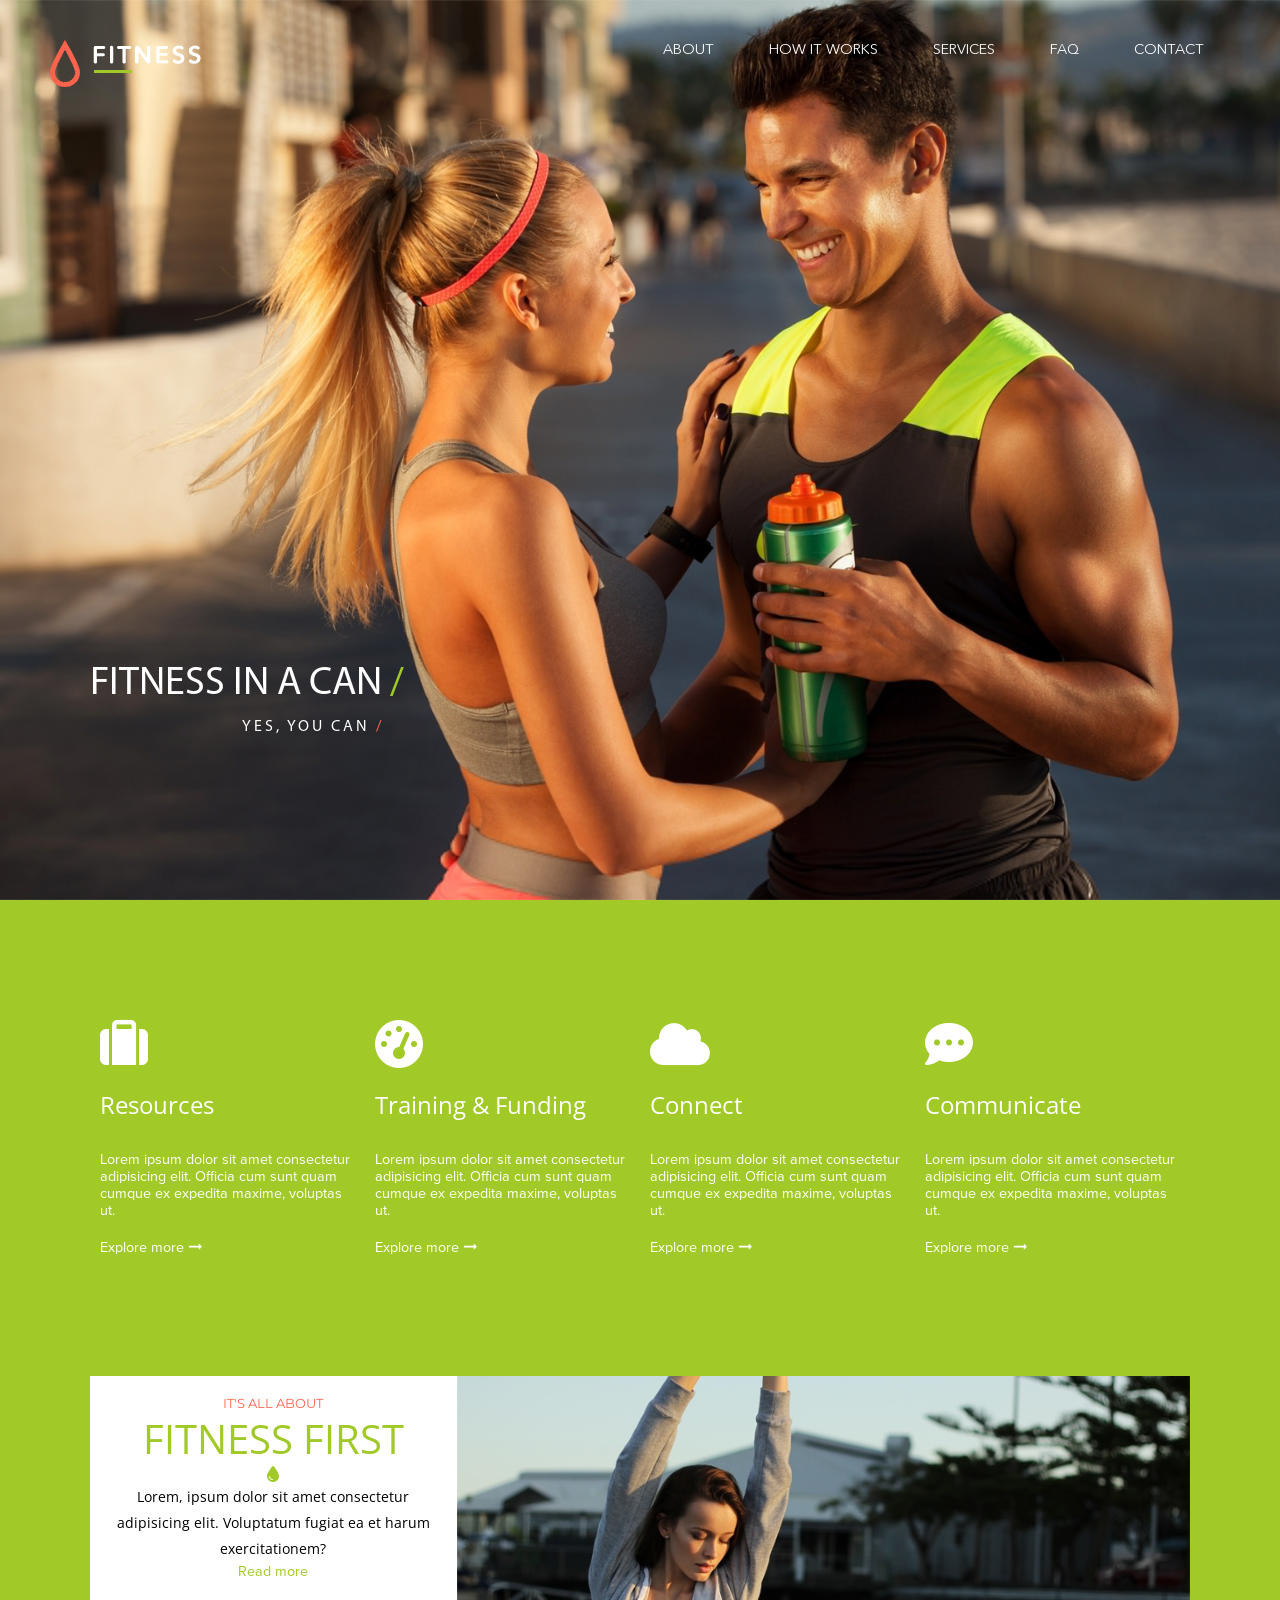
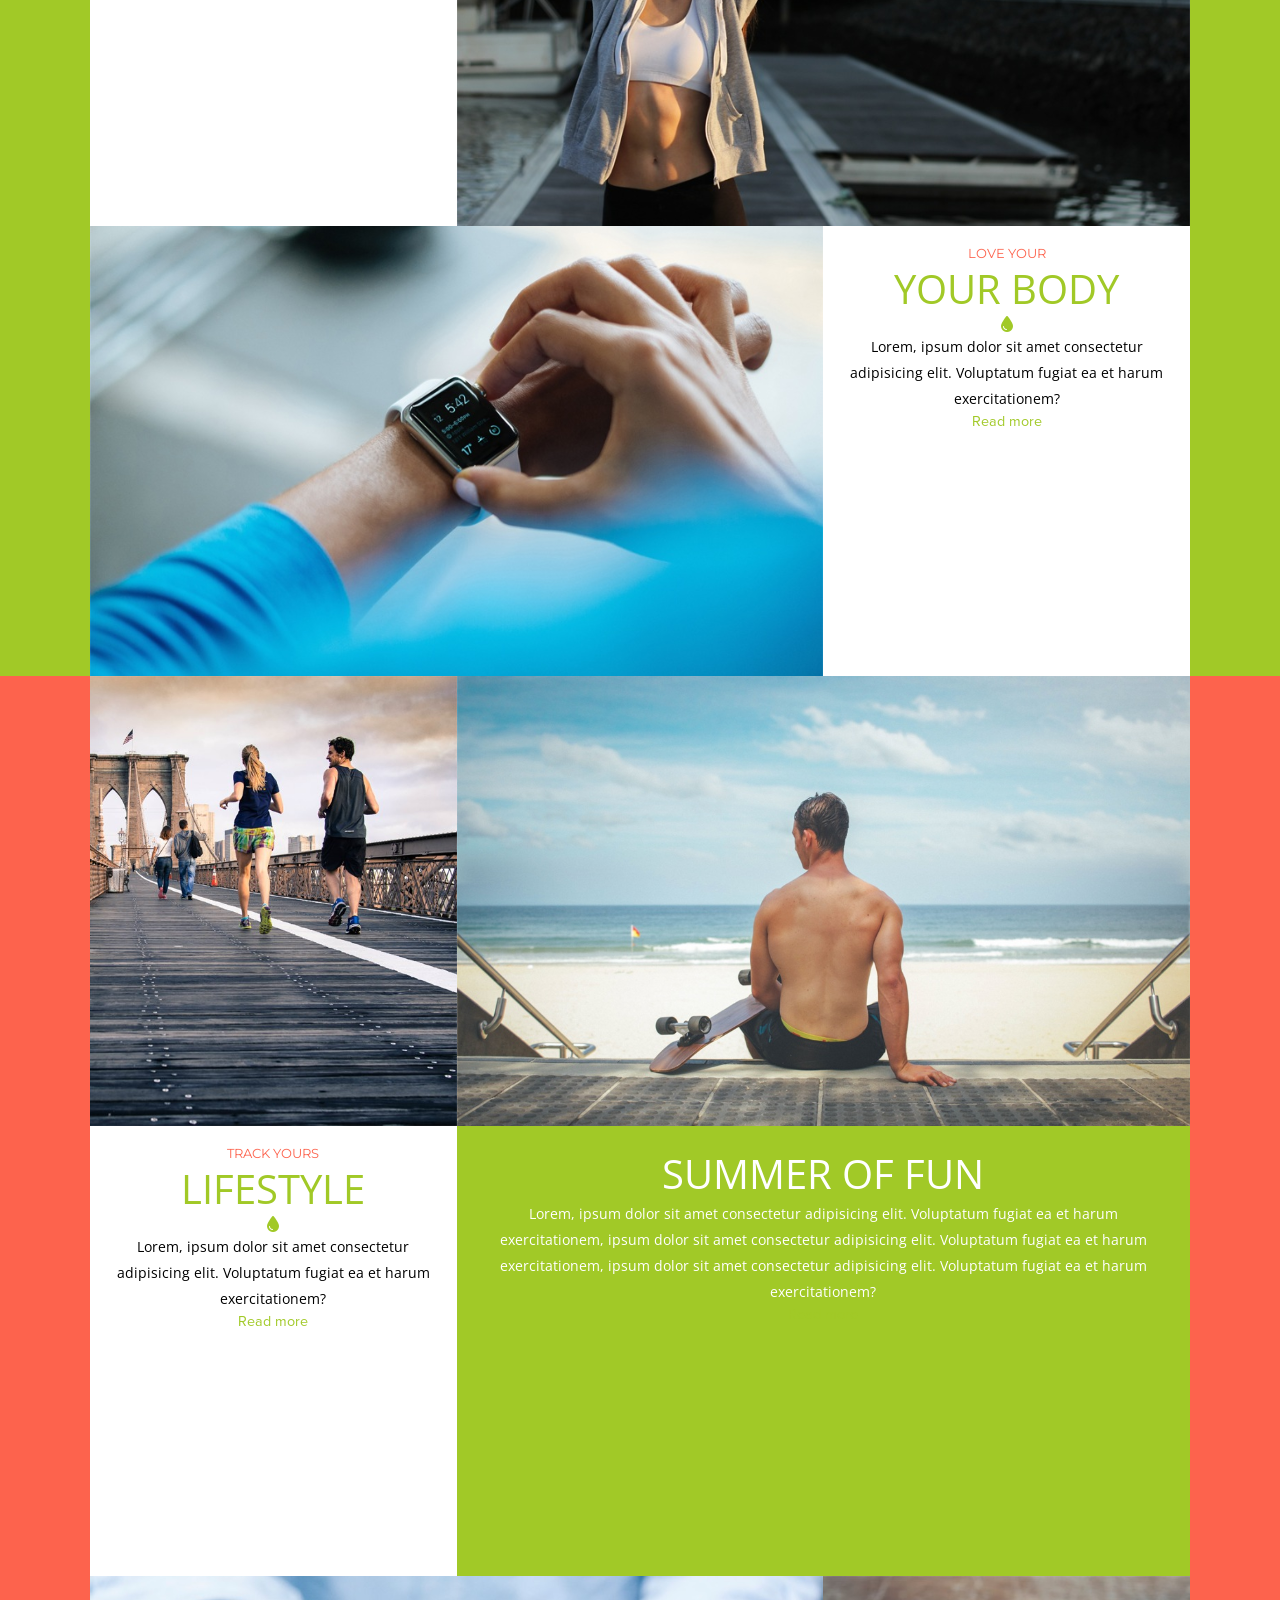
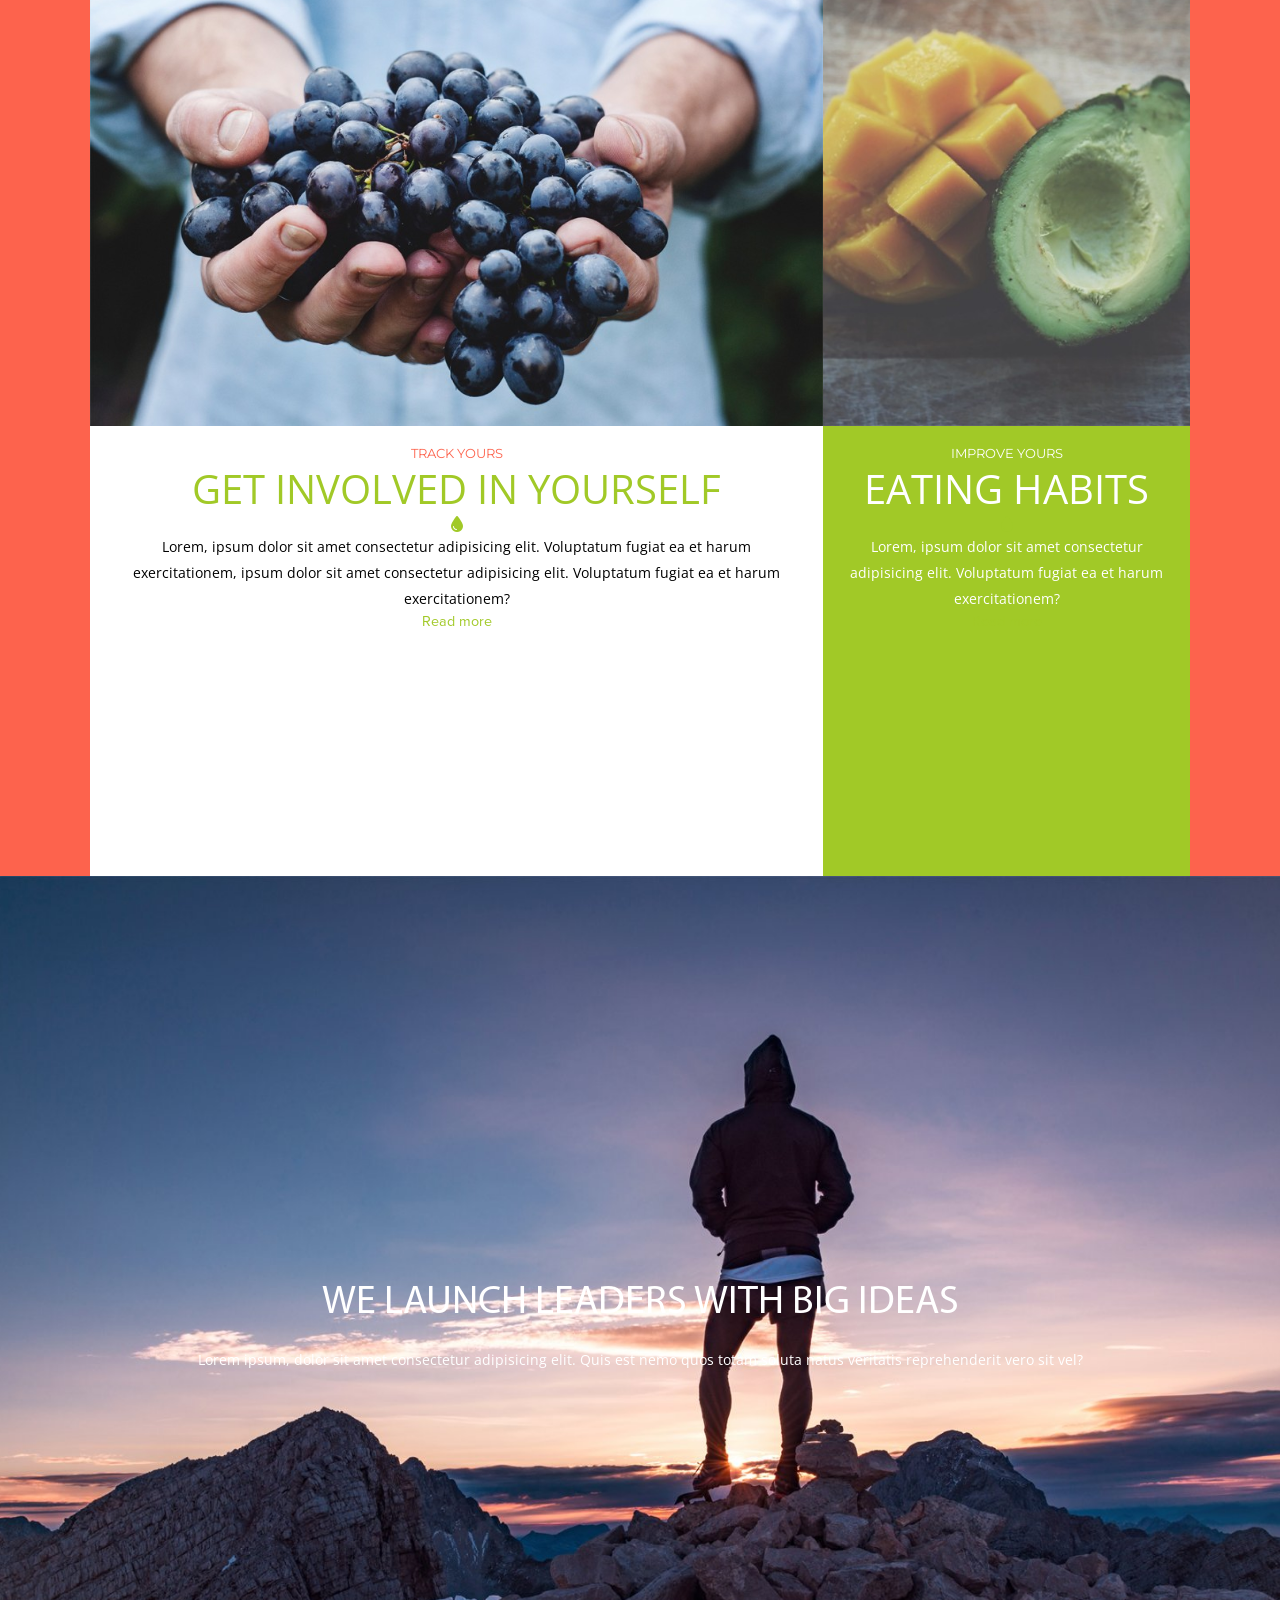
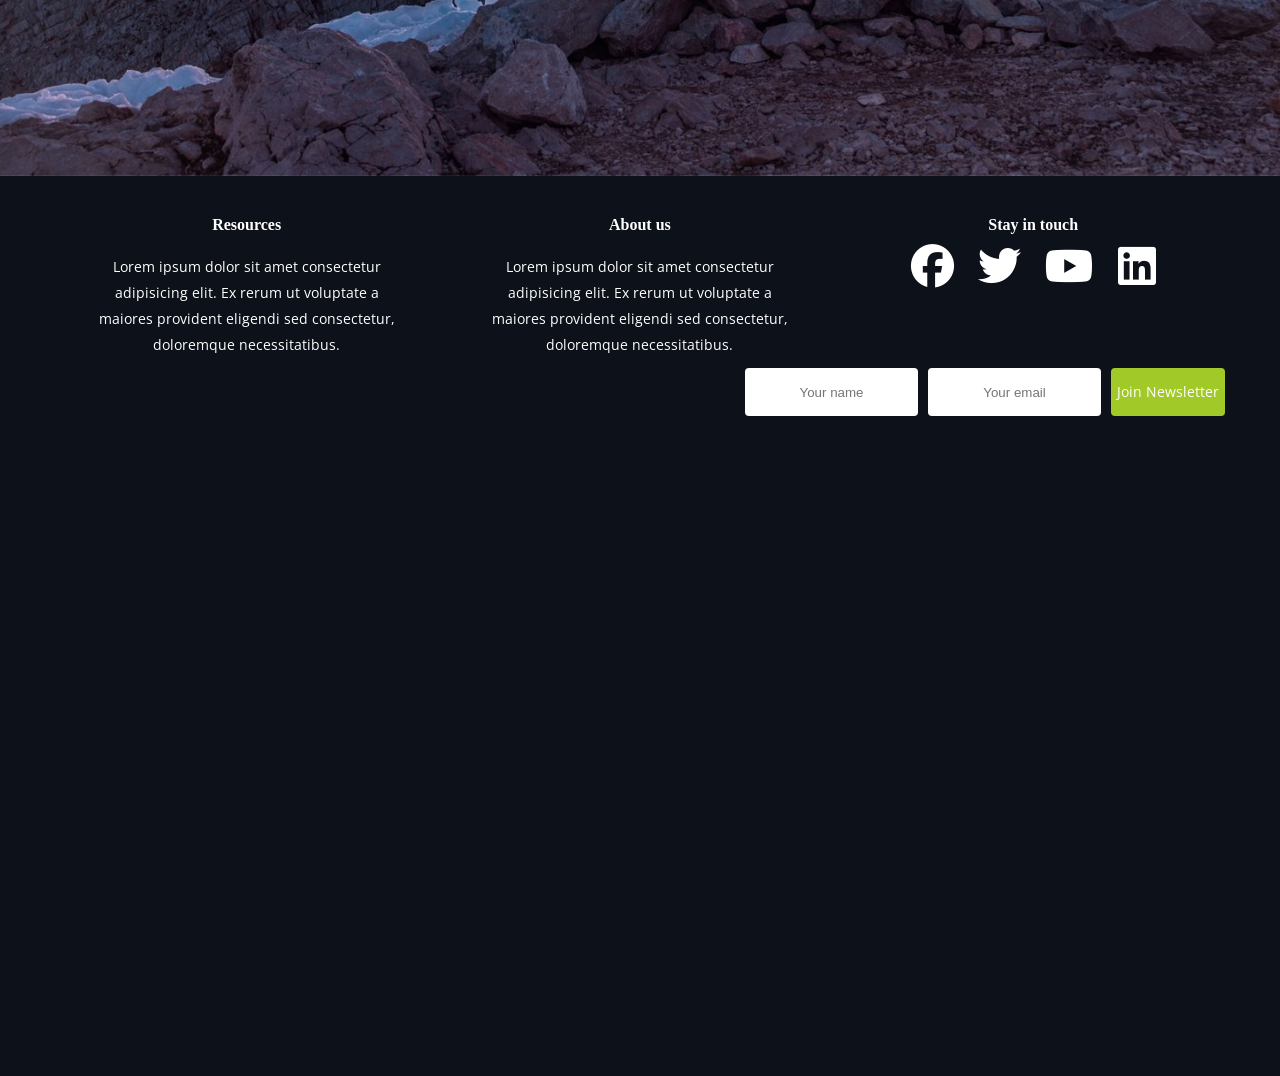
==== index.htm @ eb60ec75 "First commit site-fitness" ====
<!DOCTYPE html>
<html lang="en">
<head>
    <meta charset="UTF-8">
    <meta name="viewport" content="width=device-width, initial-scale=1.0">
    <link rel="shortcut icon" href="img/favicon.ico" type="image/x-icon">
    <link rel="stylesheet" href="https://cdnjs.cloudflare.com/ajax/libs/font-awesome/6.5.1/css/all.min.css" integrity="sha512-DTOQO9RWCH3ppGqcWaEA1BIZOC6xxalwEsw9c2QQeAIftl+Vegovlnee1c9QX4TctnWMn13TZye+giMm8e2LwA==" crossorigin="anonymous" referrerpolicy="no-referrer" />
    <link rel="stylesheet" href="css/reset.css">
    <link rel="stylesheet" href="css/style.css">
    <link rel="stylesheet" href="css/font.css">
    <title>Fitness</title>
</head>
<body>
    <header>
        <nav>
            <a id="logo" href="">
                <img src="img/logo.png" alt="">
            </a>
            <ul id="menu">
                <li><a href="">About </a></li>
                <li><a href="">How it works</a></li>
                <li><a href="">Services</a></li>
                <li><a href="">Faq</a></li>
                <li><a href="">Contact</a></li>
            </ul>
        </nav>
        <div id="title">
            <h1 class="textwhite">FITNESS IN A CAN <span class="textgreen">/</span></h1>
            <h5 class="textwhite">YES, YOU CAN <span class="textred">/</span></h5>
        </div>
    </header>
    <main>
        <div class="bggreen">
            <div class="container artpadding">
                <div class="row article4 textwhite">
                    <article class="col25 fleft">
                        <i class="fa-solid fa-suitcase"></i>
                        <h3>Resources</h3>
                        <p>Lorem ipsum dolor sit amet consectetur adipisicing elit. Officia cum sunt quam cumque ex expedita maxime, voluptas ut.</p>
                        <a href="" class="textwhite">Explore more 🠖</a>
                    </article>
                    <article class="col25 fleft">
                        <i class="fa-solid fa-gauge-high"></i>
                        <h3>Training & Funding</h3>
                        <p >Lorem ipsum dolor sit amet consectetur adipisicing elit. Officia cum sunt quam cumque ex expedita maxime, voluptas ut.</p>
                        <a href="" class="textwhite">Explore more 🠖</a>
                    </article>
                    <article class="col25 fleft">
                        <i class="fa-solid fa-cloud"></i>
                        <h3>Connect</h3>
                        <p>Lorem ipsum dolor sit amet consectetur adipisicing elit. Officia cum sunt quam cumque ex expedita maxime, voluptas ut.</p>
                        <a href="" class="textwhite">Explore more 🠖</a>
                    </article>
                    <article class="col25 fleft">
                        <i class="fa-solid fa-comment-dots"></i>
                        <h3>Communicate</h3>
                        <p>Lorem ipsum dolor sit amet consectetur adipisicing elit. Officia cum sunt quam cumque ex expedita maxime, voluptas ut.</p>
                        <a href="" class="textwhite">Explore more 🠖</a>
                    </article>
                </div>
                <div class="row">
                    <div id="fitnessfirst" class="vh50 col66 fright">

                    </div>
                    <div class="bgwhite col33 vh50 center fleft padding ">
                        <h6 class="textred ">IT'S ALL ABOUT</h6>
                        <h2 class="textgreen">FITNESS FIRST</h2>
                        <i class="fa-solid fa-droplet textgreen"></i>
                        <p class="font ">Lorem, ipsum dolor sit amet consectetur adipisicing elit. Voluptatum fugiat ea et harum exercitationem?</p>
                        <a class="textgreen" href="">Read more</a>
                    </div>
                </div>
                <div class="row">
                    <div id="yourbody" class="vh50 col66 fleft">

                    </div>
                    <div class="bgwhite col33 vh50 center fright padding ">
                        <h6 class="textred">LOVE YOUR</h6>
                        <h2 class="textgreen">YOUR BODY</h2>
                        <i class="fa-solid fa-droplet textgreen"></i>
                        <p class="font">Lorem, ipsum dolor sit amet consectetur adipisicing elit. Voluptatum fugiat ea et harum exercitationem?</p>
                        <a class="textgreen" href="">Read more</a>
                    </div>
                </div>
                
            </div>
        </div>
        <div class="bgred">
            <div class="container artpadding">
                <div class="row">
                    <div class="col33 fleft">
                        <div id="lifestyle" class="vh50"></div>
                        <div class="bgwhite center vh50 padding">
                            <h6 class="textred">TRACK YOURS</h6>
                            <h2 class="textgreen ">Lifestyle</h2>
                            <i class="fa-solid fa-droplet textgreen "></i>
                            <p class="font">Lorem, ipsum dolor sit amet consectetur adipisicing elit. Voluptatum fugiat ea et harum exercitationem?</p>
                            <a class="textgreen" href="">Read more</a>
                        </div>                  
                    </div>
                    <div class="col66 fleft">
                        <div id="summeroffun" class="vh50"></div>
                        <div class="bggreen center padding vh50">
                            <h2 class="textwhite">Summer of Fun</h2>
                            <p class="textwhite font">Lorem, ipsum dolor sit amet consectetur adipisicing elit. Voluptatum fugiat ea et harum exercitationem, ipsum dolor sit amet consectetur adipisicing elit. Voluptatum fugiat ea et harum exercitationem, ipsum dolor sit amet consectetur adipisicing elit. Voluptatum fugiat ea et harum exercitationem?</p>
                            <a class="textgreen" href="">Read more</a>
                        </div>    
                    </div>
                </div> 
                <div class="row">
                    <div class="col66 fleft">
                        <div id="yourself" class="vh50"></div>
                        <div class="bgwhite center padding vh50">
                            <h6 class="textred">TRACK YOURS</h6>
                            <h2 class="textgreen ">Get Involved in Yourself</h2>
                            <i class="fa-solid fa-droplet textgreen"></i>
                            <p class="font">Lorem, ipsum dolor sit amet consectetur adipisicing elit. Voluptatum fugiat ea et harum exercitationem, ipsum dolor sit amet consectetur adipisicing elit. Voluptatum fugiat ea et harum exercitationem?</p>
                            <a class="textgreen" href="">Read more</a>
                        </div>                  
                    </div>
                    <div class="col33 fleft">
                        <div id="eatinghabits" class="vh50"></div>
                        <div class="bggreen center padding vh50">
                            <h6 class="textwhite">IMPROVE YOURS</h6>
                            <h2 class="textwhite ">EATING HABITS</h2>
                            <i class="fa-solid fa-droplet textgreen"></i>
                            <p class="textwhite font" >Lorem, ipsum dolor sit amet consectetur adipisicing elit. Voluptatum fugiat ea et harum exercitationem?</p>
                            <a class="textgreen" href="">Read more</a>
                        </div>    
                    </div>
                </div> 
            </div>
        </div>
    </main>
    <footer>
        <div id="footerbg">
            <div id="title2">
                <h1 class="textwhite center">We launch leaders with big ideas</h1>
                <p class="textwhite font padding">Lorem ipsum, dolor sit amet consectetur adipisicing elit. Quis est nemo quos totam soluta natus veritatis reprehenderit vero sit vel?</p>
            </div>
        </div>
        <div id="secondbg">
            <div class="container center">
                <div class="fleft padding col33">
                    <h4 class="textwhite padding">Resources</h4>
                    <p class="textwhite padding font">Lorem ipsum dolor sit amet consectetur adipisicing elit. Ex rerum ut voluptate a maiores provident eligendi sed consectetur, doloremque necessitatibus.</p>
                </div>
                <div class="fleft padding col33">
                    <h4 class="textwhite padding">About us</h4>
                    <p class="textwhite padding font">Lorem ipsum dolor sit amet consectetur adipisicing elit. Ex rerum ut voluptate a maiores provident eligendi sed consectetur, doloremque necessitatibus.</p>
                </div>
                <div id="icons" class="fleft padding col33 center">
                    <h4 class="textwhite padding">Stay in touch</h4>
                    <a href=""> <i class="fa-brands fa-facebook"></i></a>
                    <a href=""><i class="fa-brands fa-twitter"></i></a>
                    <a href=""> <i class="fa-brands fa-youtube"></i></a>
                    <a href=""><i class="fa-brands fa-linkedin"></i></a>
                </div>
                <div id="inputs" class="fright">
                    <input id="input1" type="text" placeholder="Your name">
                    <input id="input2" type="text" placeholder="Your email">
                    <button class="bggreen textwhite font">Join Newsletter</button>
                </div>
            </div>
        </div>
    </footer>
</body>
</html>
---- css/style.css ----
:root {
    --green: #a1c927;
    --red: #fd634d;
}
header {
    position: relative;
    background: url(../img/headerbg.jpg) 60%/cover ;
    height: 100vh;
    text-align: center;

}
nav {
    padding: 40px 50px;
}
nav, #title {
    position: absolute;
    width: 100%;
}
#title { bottom: 17vh ;}
#menu li  a {
    font: .9em "Avenir Next Rounded Std" ;
    text-transform: uppercase;
    color: #fff;

}
h1 {
    font: 2em "Myriad Pro";
    text-transform: uppercase;
}
h2 {
    font: 2em 'Open Sans';
    text-transform: uppercase;
}
h3 {
    font: 1.5em 'Open Sans';
    padding: 20px 0 30px 0;
}
h5 {
    font: 1em "Myriad Pro";
    letter-spacing: 3px;
    text-transform: uppercase;
    padding: 10px 20px;
}
h6 { 
    font: .8em 'Montserrat';
    text-transform: uppercase;
}

.bgwhite { background-color: white;}
.bggreen {background-color: var(--green);}
.bgred {background-color: var(--red);}
.textwhite {color: white;}
.textgreen {color: var(--green);}
.textred {color: var(--red);}

.article4 { padding: 80px 0; text-align: center; }
.article4 article { padding: 40px 10px;}
a.textwhite { display: inline-block; padding-top: 20px;}
.article4 article i {  font-size: 3em; }

.center { text-align: center; }
.artpadding { padding: 0px 40px; }
.vh50 { min-height: 50vh;}
article p, a { font: .9em "Proxima Nova" ;}

.lefti { position: absolute; top: 67px; right: 50px; font-size: 2em;}
.padding { padding: 20px 20px 0 20px;}

div .bgwhite { position: relative;}
div#icons i {
    font-size: 3em;
    padding: 10px;
    color: white;
}
div#inputs input, button {
    height: 48px;
    margin: 10px 5px;
    border-radius: 4px;
    outline: none;
    border: none;
}
::placeholder{text-align: center;}




#fitnessfirst { background: url(../img/fitnessfirst.jpg) 30%/cover;}
#yourbody {background: url(../img/yourbody.jpg) center/cover;}
#lifestyle {background: url(../img/lifestyle.jpg) top right/cover;}
#summeroffun {background: url(../img/summeroffun.jpg) center/cover;}
#yourself { background: url(../img/yourself.jpg) center/cover;}
#eatinghabits {background: url(../img/eatinghabits.jpg) center/cover;}

#footerbg {background: url(../img/footerbg.jpg) top/cover; height: 100vh;}
#secondbg {background-color: #0d1119; height: 100vh;}
.font {
    font: .9em "Open Sans";
    line-height: 26px;
    font-weight: 400;
    text-align: center;
}
#title2 {
    display: flex;
    flex-direction: column;
    justify-content: center;
    align-items: center;
    height: 100vh;
    padding: 0 10px;
}

@media only screen and (min-width: 768px){
    h1 { font-size: 2.5em ;}
    h2 {font-size: 2.5em;}
    header {text-align: initial;}
    #menu { float: right;}
    nav ul li {
        display: inline-block;
        padding: 0 2vw;
    }
    #title {
        width: initial;
        left: 7vw;
        text-align: right;
    }
    .container {
        max-width: 1180px;
        margin: auto;
    }
    .row::after {
        display: table;
        content: '';
        clear: both;
    }
    .article4 { text-align: initial;}
    .col25 {width: 25%;}
    .fleft {float: left;}
    .fright {float: right;}
    .col33 {width: 33.33%;}
    .col66 {width: 66.66%;}
    div input, button { float: left;}
}
---- css/font.css ----
@import url('https://fonts.googleapis.com/css2?family=Montserrat&family=Open+Sans&display=swap');

@font-face {
    font-family: 'Myriad Pro';
    src: url('../font/Myriad/MYRIADPRO-REGULAR.woff');
}

@font-face {
    font-family: 'Myriad Pro Bold';
    src: url('../font/Myriad/MYRIADPRO-BOLD.woff');
}

@font-face {
    font-family: 'Avenir Next Rounded Std';
    src: url('../font/Avenir/AvenirNextRoundedStd-Reg.woff');
}
@font-face {
    font-family: 'Proxima Nova';
    src: url('../font/Demo_Fonts/Fontspring-DEMO-proximanova-regular.otf');
}
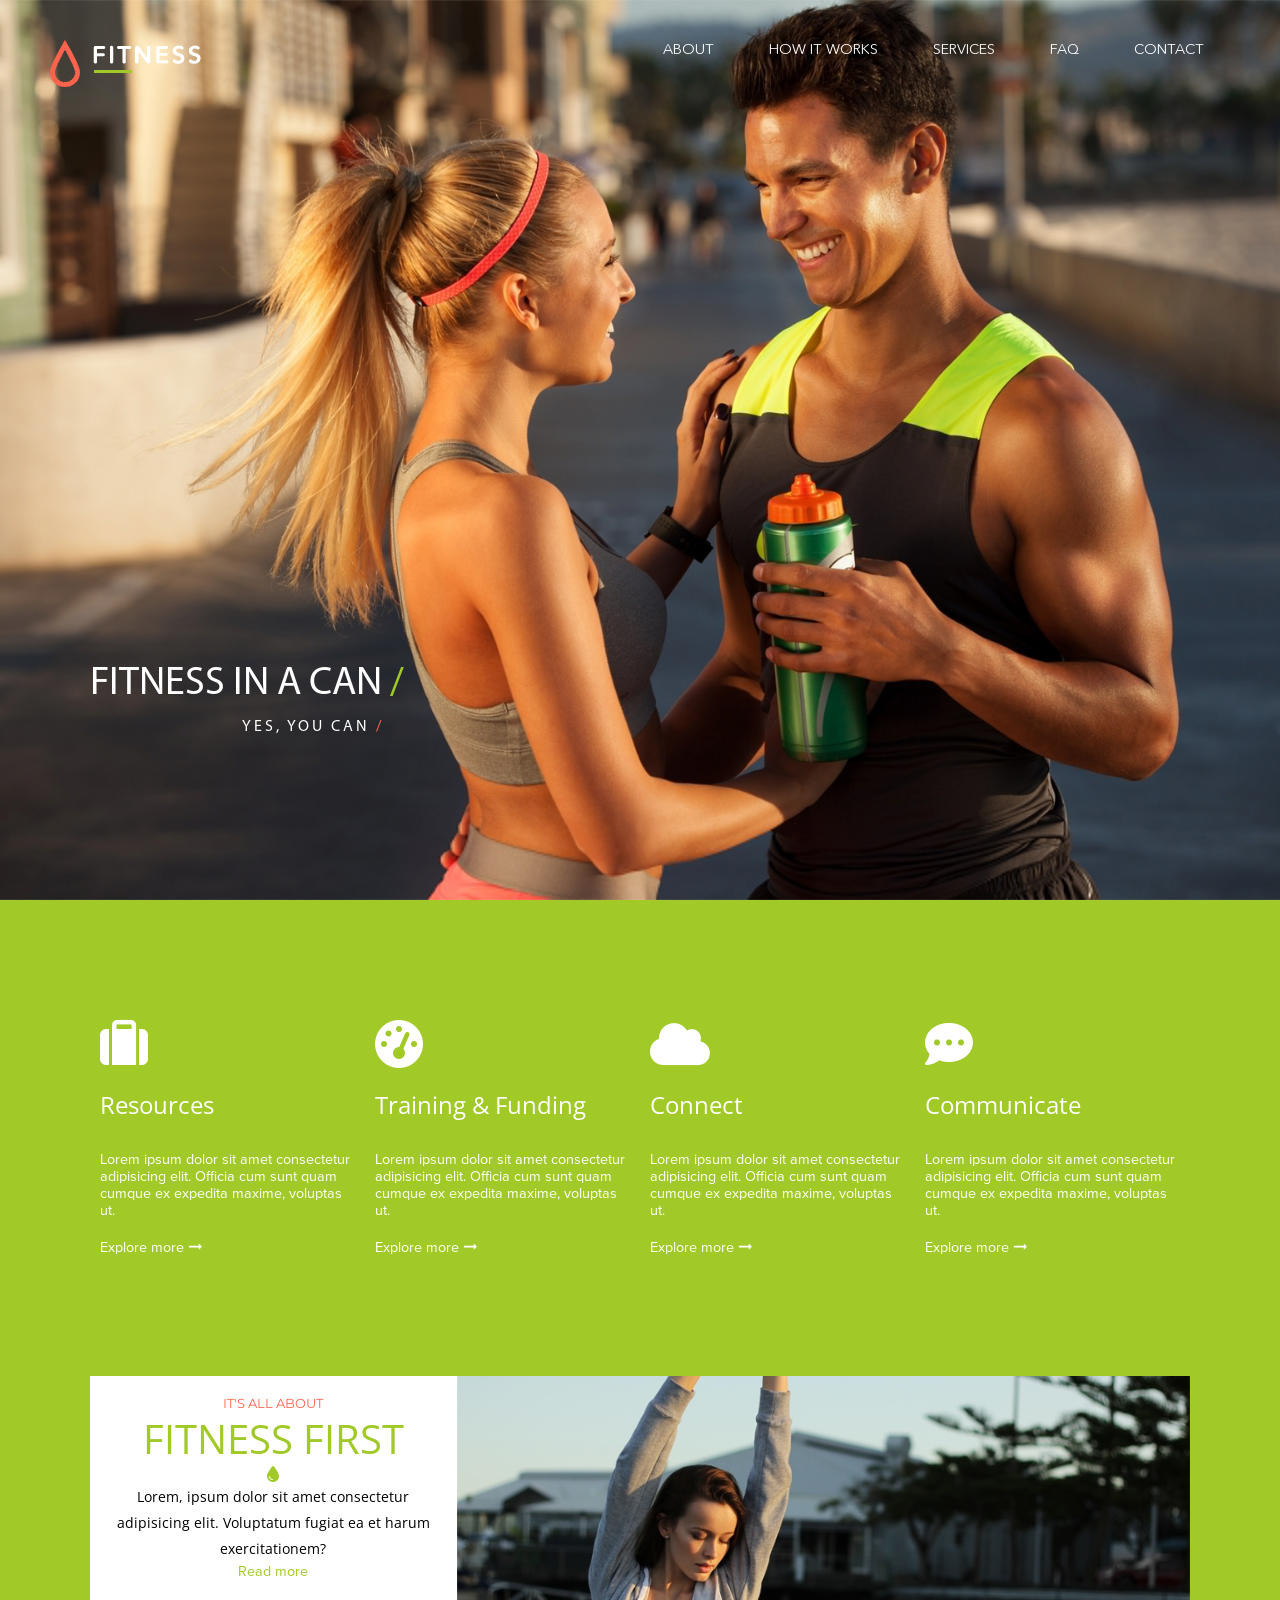
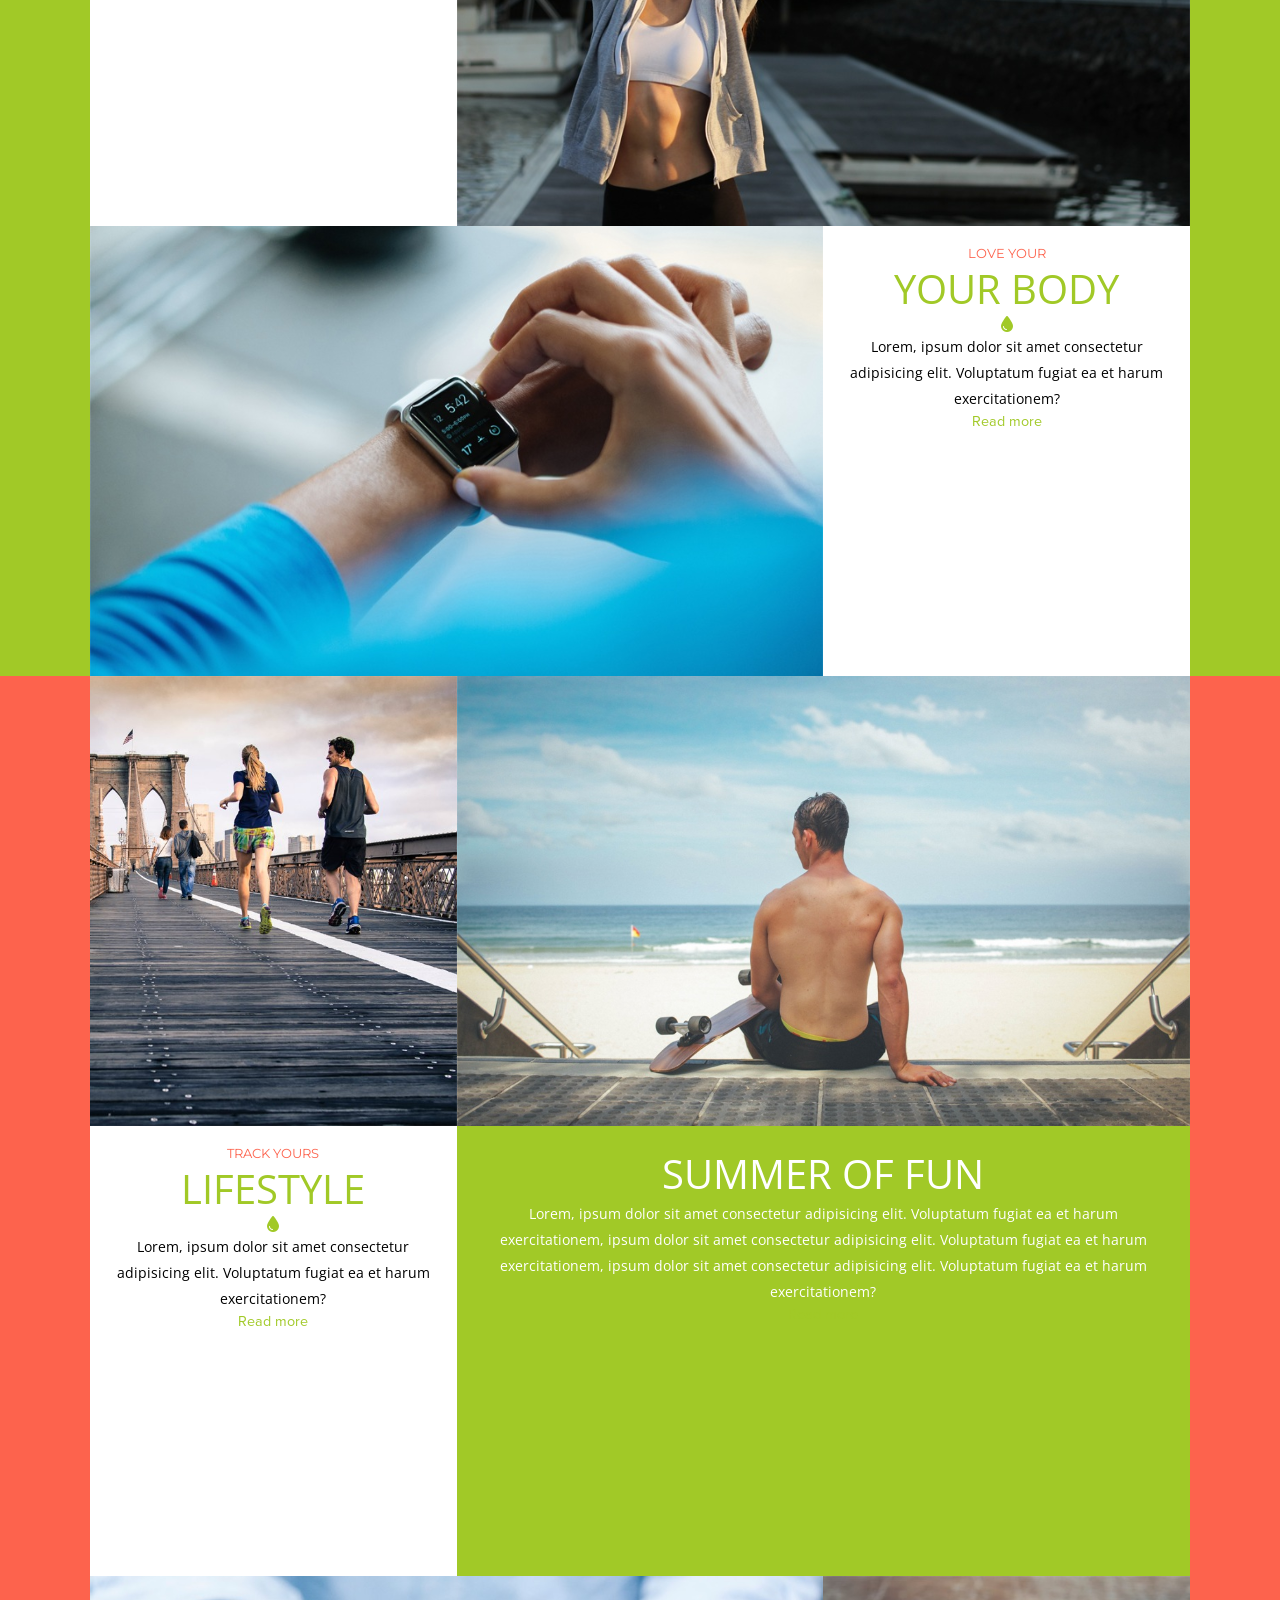
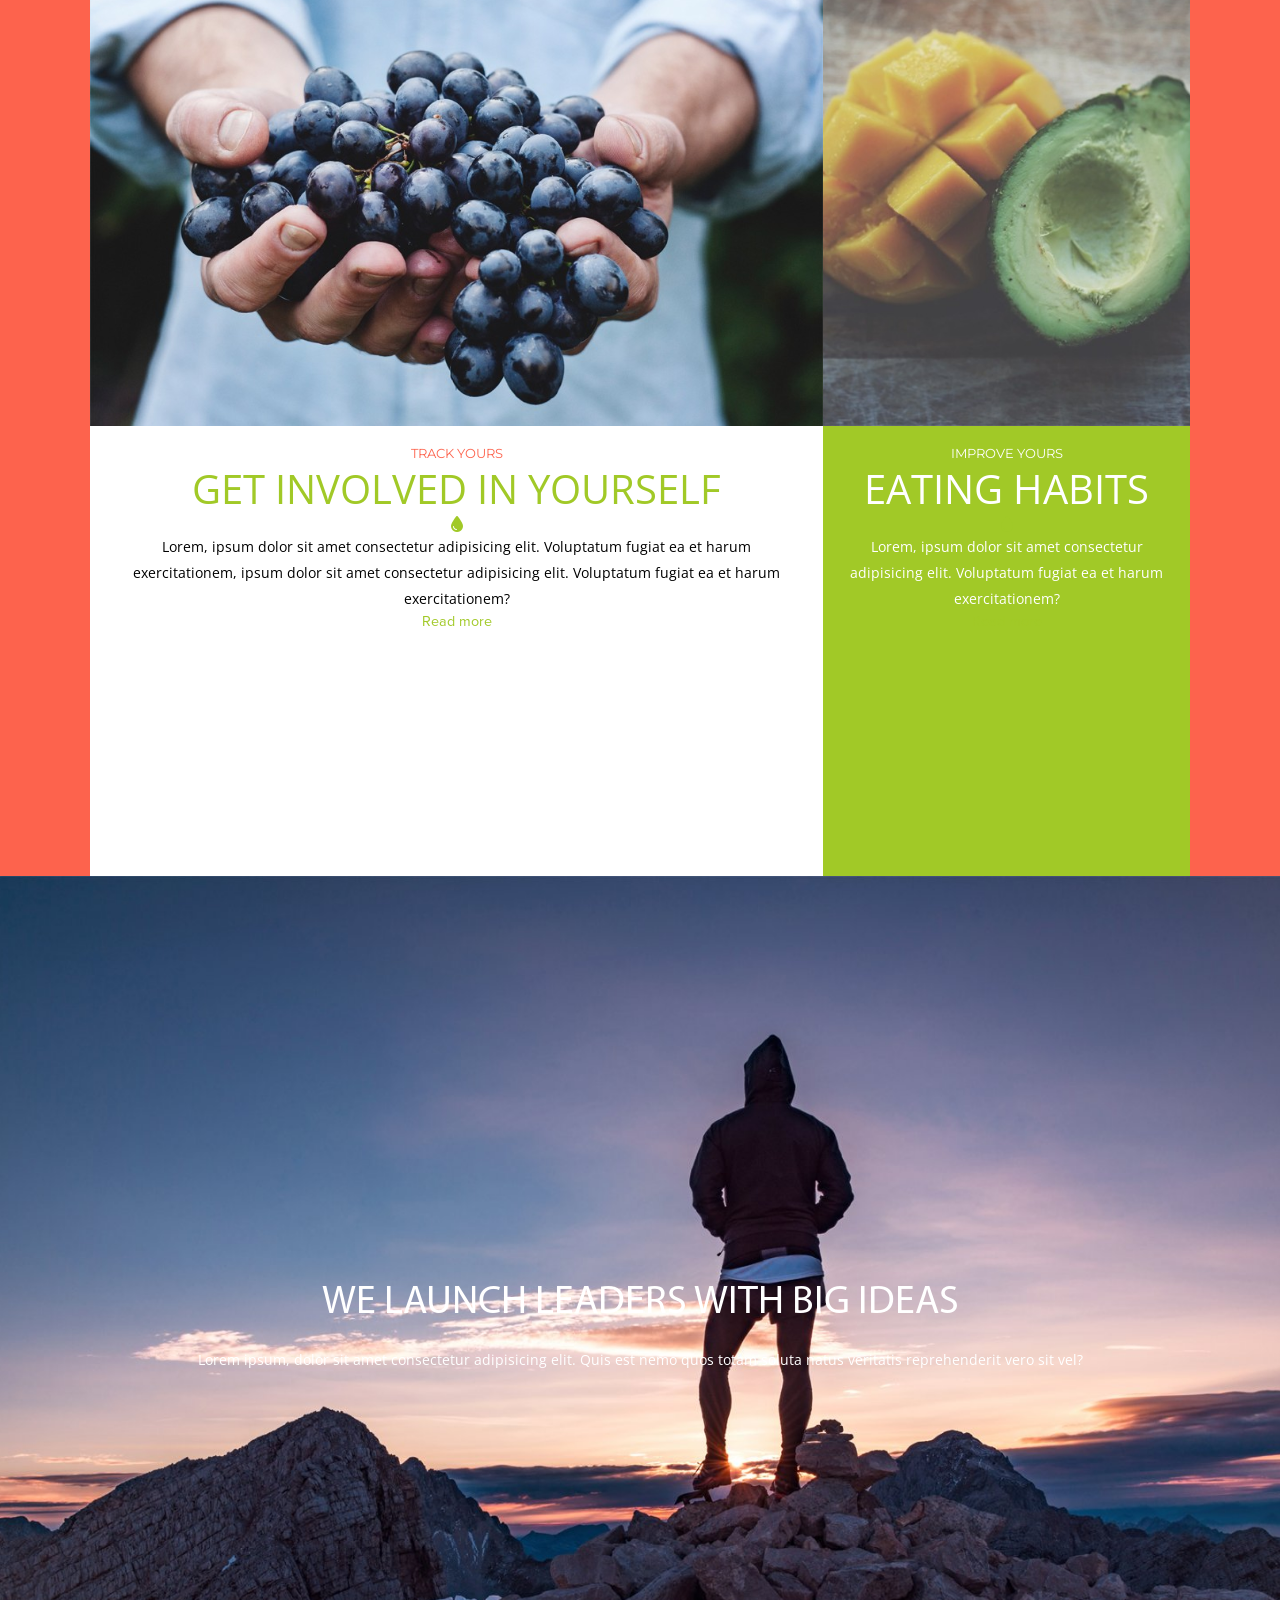
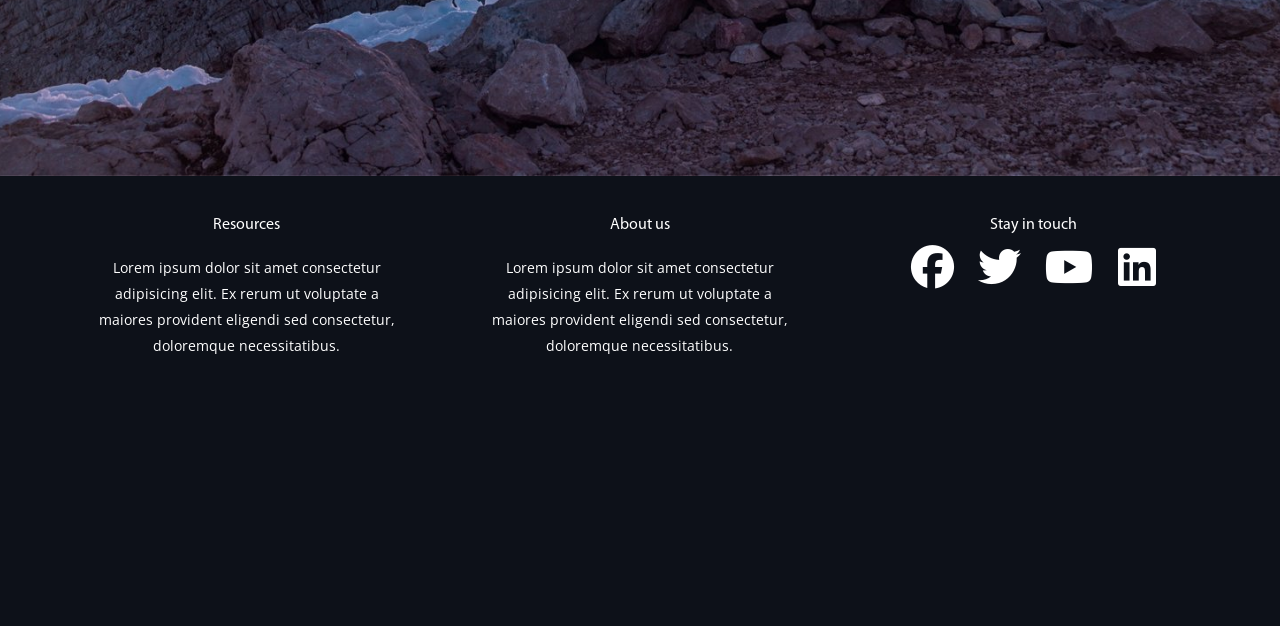
==== commit b7bb08a7: "second commit Updated footer" ====
--- a/index.htm
+++ b/index.htm
@@ -156,11 +156,7 @@
                     <a href=""> <i class="fa-brands fa-youtube"></i></a>
                     <a href=""><i class="fa-brands fa-linkedin"></i></a>
                 </div>
-                <div id="inputs" class="fright">
-                    <input id="input1" type="text" placeholder="Your name">
-                    <input id="input2" type="text" placeholder="Your email">
-                    <button class="bggreen textwhite font">Join Newsletter</button>
-                </div>
+                
             </div>
         </div>
     </footer>
--- a/css/style.css
+++ b/css/style.css
@@ -35,6 +35,11 @@
     font: 1.5em 'Open Sans';
     padding: 20px 0 30px 0;
 }
+
+h4 {
+    font: 1em "Myriad Pro";
+}
+
 h5 {
     font: 1em "Myriad Pro";
     letter-spacing: 3px;
@@ -72,13 +77,8 @@
     padding: 10px;
     color: white;
 }
-div#inputs input, button {
-    height: 48px;
-    margin: 10px 5px;
-    border-radius: 4px;
-    outline: none;
-    border: none;
-}
+
+
 ::placeholder{text-align: center;}
 
 
@@ -138,4 +138,6 @@
     .col33 {width: 33.33%;}
     .col66 {width: 66.66%;}
     div input, button { float: left;}
+
+    #secondbg {background-color: #0d1119; height: 50vh;}
 }
